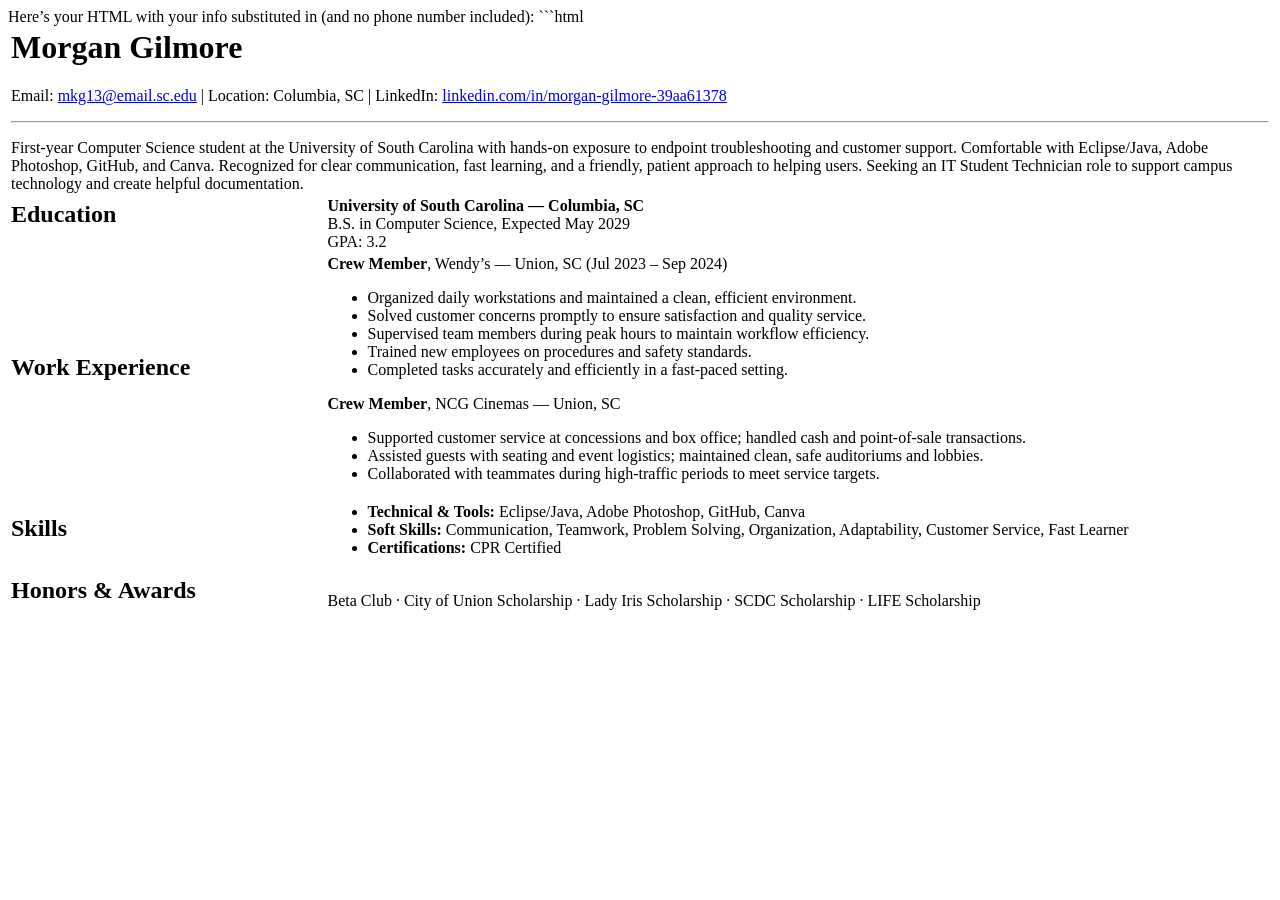
==== resume.html @ 42761e20 "Create resume.html" ====
Here’s your HTML with your info substituted in (and no phone number included):

```html
<!DOCTYPE html>
<html lang="en">
<head>
  <meta charset="UTF-8">
  <meta name="viewport" content="width=device-width, initial-scale=1.0">
  <title>Resume - Morgan Gilmore</title>
  <link rel="stylesheet" href="table_res_style.css">
</head>
<body>
  <table>
    <!-- Header Section -->
    <tr>
      <td colspan="2">
        <h1>Morgan Gilmore</h1>
        <p>
          Email: <a href="mailto:mkg13@email.sc.edu">mkg13@email.sc.edu</a> |
          Location: Columbia, SC |
          LinkedIn:
          <a href="https://linkedin.com/in/morgan-gilmore-39aa61378" target="_blank">
            linkedin.com/in/morgan-gilmore-39aa61378
          </a>
        </p>
        <hr>
        <p>
          First-year Computer Science student at the University of South Carolina with hands-on exposure
          to endpoint troubleshooting and customer support. Comfortable with Eclipse/Java, Adobe Photoshop,
          GitHub, and Canva. Recognized for clear communication, fast learning, and a friendly, patient
          approach to helping users. Seeking an IT Student Technician role to support campus technology
          and create helpful documentation.
        </p>
      </td>
    </tr>

    <!-- Education Section -->
    <tr>
      <td width="25%"><h2>Education</h2></td>
      <td>
        <strong>University of South Carolina — Columbia, SC</strong><br>
        B.S. in Computer Science, Expected May 2029<br>
        GPA: 3.2
      </td>
    </tr>

    <!-- Work Experience Section -->
    <tr>
      <td><h2>Work Experience</h2></td>
      <td>
        <strong>Crew Member</strong>, Wendy’s — Union, SC (Jul 2023 – Sep 2024)<br>
        <ul>
          <li>Organized daily workstations and maintained a clean, efficient environment.</li>
          <li>Solved customer concerns promptly to ensure satisfaction and quality service.</li>
          <li>Supervised team members during peak hours to maintain workflow efficiency.</li>
          <li>Trained new employees on procedures and safety standards.</li>
          <li>Completed tasks accurately and efficiently in a fast-paced setting.</li>
        </ul>

        <strong>Crew Member</strong>, NCG Cinemas — Union, SC<br>
        <ul>
          <li>Supported customer service at concessions and box office; handled cash and point-of-sale transactions.</li>
          <li>Assisted guests with seating and event logistics; maintained clean, safe auditoriums and lobbies.</li>
          <li>Collaborated with teammates during high-traffic periods to meet service targets.</li>
        </ul>
      </td>
    </tr>

    <!-- Skills Section -->
    <tr>
      <td><h2>Skills</h2></td>
      <td>
        <ul>
          <li><strong>Technical &amp; Tools:</strong> Eclipse/Java, Adobe Photoshop, GitHub, Canva</li>
          <li><strong>Soft Skills:</strong> Communication, Teamwork, Problem Solving, Organization, Adaptability, Customer Service, Fast Learner</li>
          <li><strong>Certifications:</strong> CPR Certified</li>
        </ul>
      </td>
    </tr>

    <!-- Honors & Awards Section -->
    <tr>
      <td><h2>Honors &amp; Awards</h2></td>
      <td>
        Beta Club · City of Union Scholarship · Lady Iris Scholarship ·
        SCDC Scholarship · LIFE Scholarship
      </td>
    </tr>
  </table>
</body>
</html>
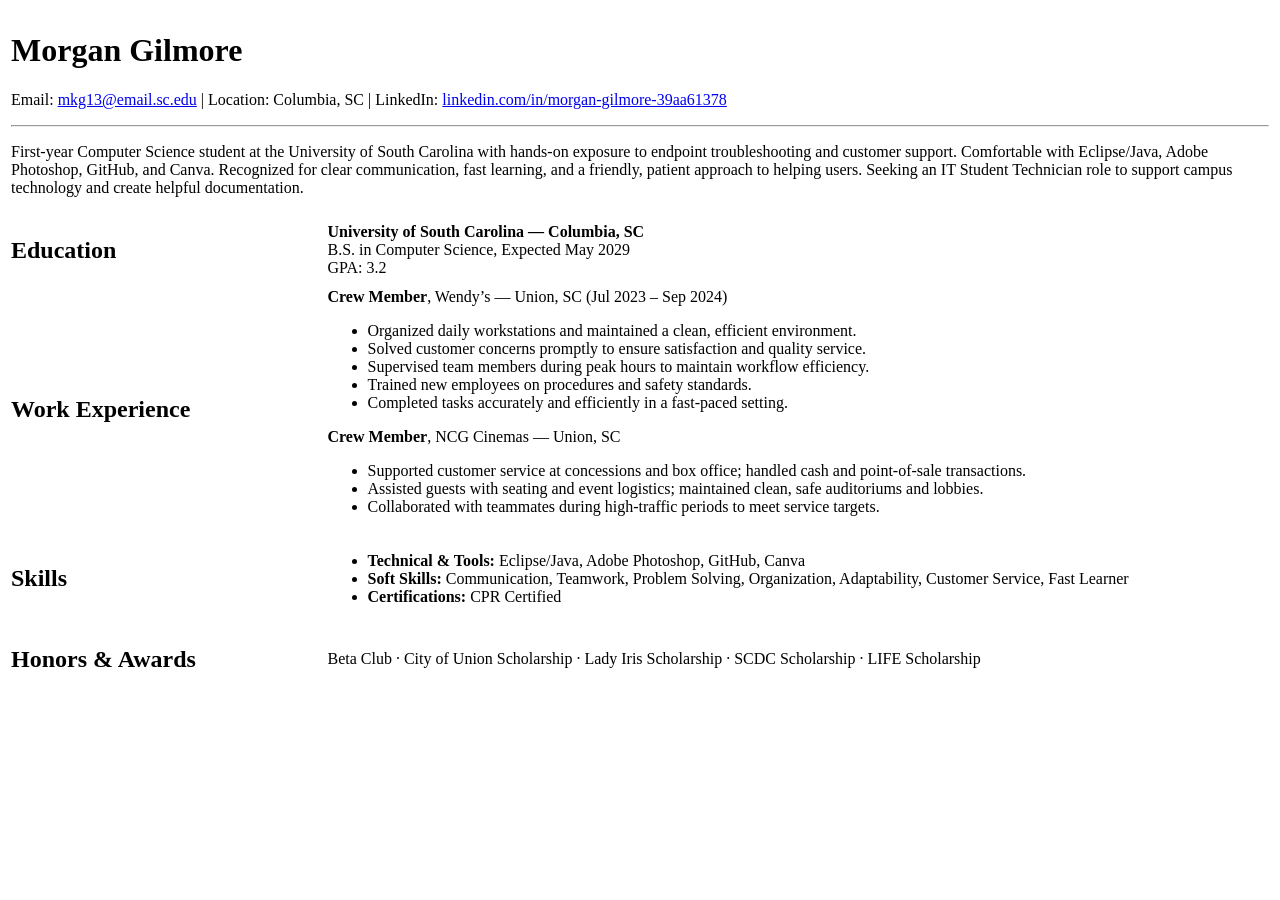
==== commit 7c74e57b: "Update resume.html" ====
--- a/resume.html
+++ b/resume.html
@@ -1,6 +1,3 @@
-Here’s your HTML with your info substituted in (and no phone number included):
-
-```html
 <!DOCTYPE html>
 <html lang="en">
 <head>
